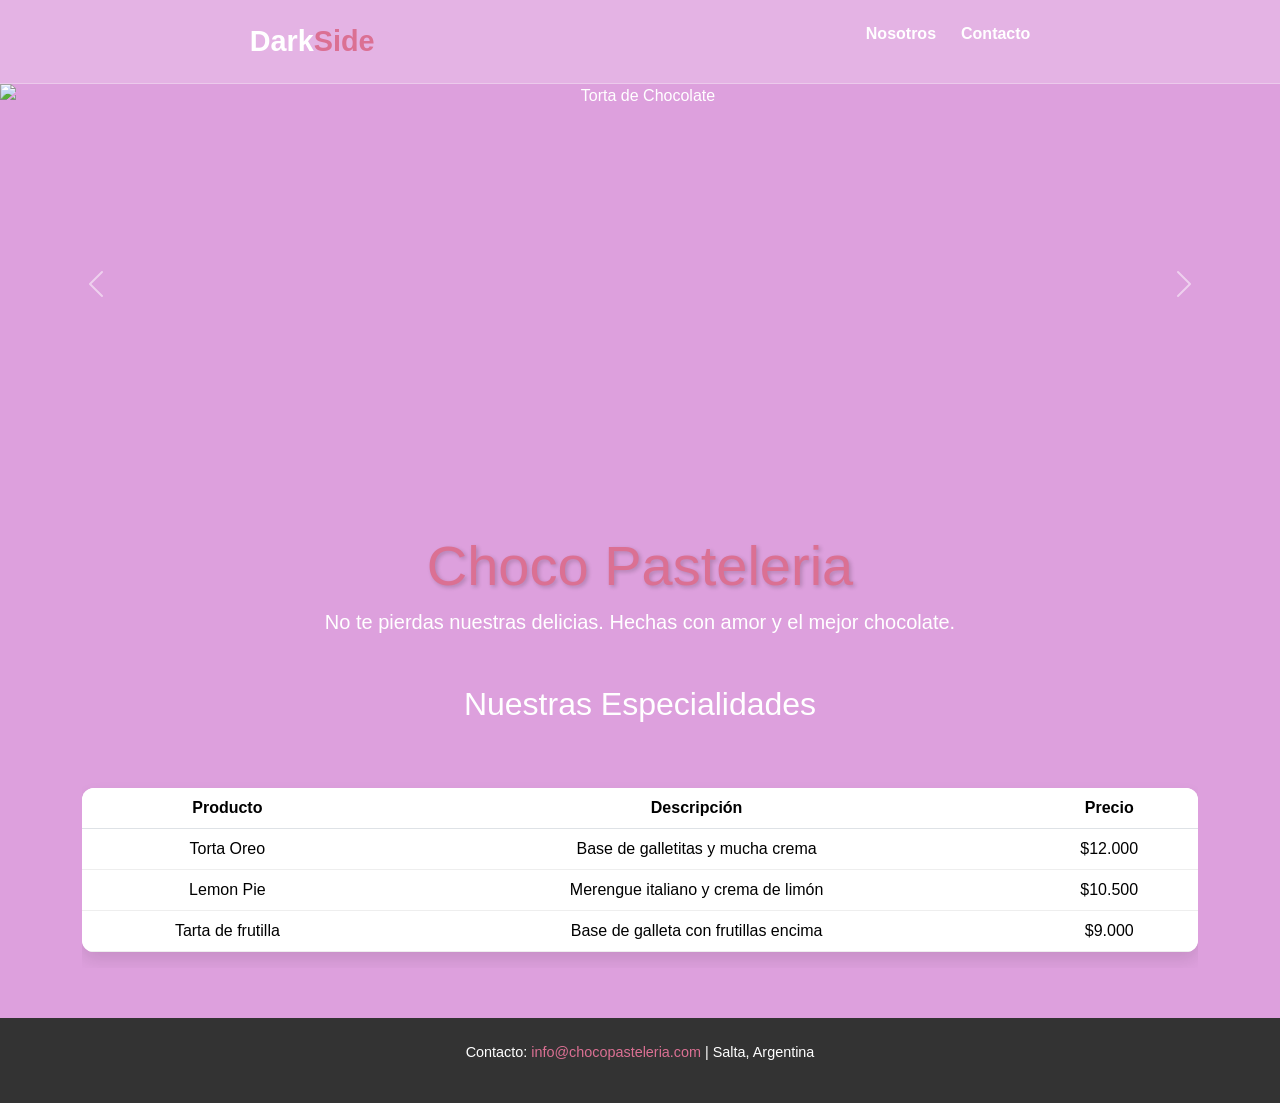
==== index.html @ 679c9f0e "subida de proyecto llamada Choco Pasteleria con carousel" ====
<!DOCTYPE html>
<html lang="es">
<head>
    <meta charset="UTF-8">
    <meta name="viewport" content="width=device-width, initial-scale=1.0">
    <title>Choco Pasteleria - Dark Side</title>
    
    <link href="https://cdn.jsdelivr.net/npm/bootstrap@5.3.3/dist/css/bootstrap.min.css" rel="stylesheet">
    
    <link rel="stylesheet" href="estilo.css">
</head>
<body>

    <header>
        <nav class="navbar-custom">
            <div class="logo">Dark<span>Side</span></div>
            <ul class="nav-links">
                <li><a href="#">Nosotros</a></li>
                <li><a href="#">Contacto</a></li>
            </ul>
        </nav>

        <div id="carouselExample" class="carousel slide" data-bs-ride="carousel">
            <div class="carousel-inner">
                <div class="carousel-item active">
                    <img src="https://images.unsplash.com/photo-1578985545062-69928b1d9587?q=80&w=1200&h=450&fit=crop" class="d-block w-100" alt="Torta de Chocolate">
                </div>
                <div class="carousel-item">
                    <img src="https://images.unsplash.com/photo-1488477181946-6428a0291777?q=80&w=1200&h=450&fit=crop" class="d-block w-100" alt="Postre de Frutilla">
                </div>
                <div class="carousel-item">
                    <img src="https://images.unsplash.com/photo-1535141192574-5d4897c12636?q=80&w=1200&h=450&fit=crop" class="d-block w-100" alt="Cupcakes">
                </div>
            </div>

            <button class="carousel-control-prev" type="button" data-bs-target="#carouselExample" data-bs-slide="prev">
                <span class="carousel-control-prev-icon" aria-hidden="true"></span>
                <span class="visually-hidden">Anterior</span>
            </button>
            <button class="carousel-control-next" type="button" data-bs-target="#carouselExample" data-bs-slide="next">
                <span class="carousel-control-next-icon" aria-hidden="true"></span>
                <span class="visually-hidden">Siguiente</span>
            </button>
        </div>
    </header>

    <main class="container my-5">
        <section class="bienvenida text-center">
            <h1>Choco Pasteleria</h1>
            <p class="lead">No te pierdas nuestras delicias. Hechas con amor y el mejor chocolate.</p>
        </section>

        <section class="seccion-info mt-5">
            <h2 class="text-center mb-4">Nuestras Especialidades</h2>
            <div class="table-responsive">
                <table class="table">
                    <thead>
                        <tr>
                            <th>Producto</th>
                            <th>Descripción</th>
                            <th>Precio</th>
                        </tr>
                    </thead>
                    <tbody>
                        <tr>
                            <td>Torta Oreo</td>
                            <td>Base de galletitas y mucha crema</td>
                            <td>$12.000</td>
                        </tr>
                        <tr>
                            <td>Lemon Pie</td>
                            <td>Merengue italiano y crema de limón</td>
                            <td>$10.500</td>
                        </tr>
                        <tr>
                            <td>Tarta de frutilla</td>
                            <td>Base de galleta con frutillas encima</td>
                            <td>$9.000</td>
                        </tr>
                    </tbody>
                </table>
            </div>
        </section>
    </main>

    <footer class="footer-contacto text-center p-4">
        <p>Contacto: <a href="mailto:info@chocopasteleria.com">info@chocopasteleria.com</a> | Salta, Argentina</p>
    </footer>

    <script src="https://cdn.jsdelivr.net/npm/bootstrap@5.3.3/dist/js/bootstrap.bundle.min.js"></script>

</body>
</html>
---- estilo.css ----
body {
    background-color: plum;
    color: white;
    font-family: 'Segoe UI', Tahoma, Geneva, Verdana, sans-serif;
    margin: 0;
    text-align: center;

}

.navbar {
    background-color: rgba(255, 255, 255, 0.2);
    display: flex;
    justify-content: space-around;
    align-items: center;
    padding: 20px;
    border-bottom: 1px solid rgba(255, 255, 255, 0.3);

}

.logo {
    font-size: 1.8rem;
    font-weight: bold;

}

.logo span {
    color: palevioletred;

}

.nav-links {
    list-style: none;
    display: flex;
    gap: 25px;

}

.nav-links a {
    text-decoration: none;
    color: white;
    font-weight: 600;
    transition: 0.3s;

}
.nav-links a:hover {
    color: palevioletred;

}

h1 {
    color: palevioletred;
    font-size: 3.5rem;
    margin-top: 40px;
    text-shadow: 2px 2px 4px rgba(0,0,0,0.2);

}

.foto-principal {
    width: 280px;
    height: 280px;
    object-fit: cover;
    border-radius: 50%; /* Foto redonda */
    border: 6px solid white;
    box-shadow: 0 10px 30px rgba(0,0,0,0.3);
    margin: 30px 0;
    transition: transform 0.4s;

}
table {
    width: 85%;
    margin: 40px auto;
    border-collapse: collapse;
    background-color: white;
    color: #444;
    border-radius: 12px;
    overflow: hidden;
    box-shadow: 0 8px 16px rgba(0,0,0,0.1);

}

th {
    background-color: palevioletred;
    color: white;
    padding: 15px;
    font-weight: bold;

}


td {
    padding: 12px;
    border-bottom: 1px solid #eee;
}

.navbar-custom {
    background-color: rgba(255, 255, 255, 0.2); 
    display: flex;
    justify-content: space-around;
    align-items: center;
    padding: 20px;
    border-bottom: 1px solid rgba(255, 255, 255, 0.3);
}


.carousel-item img {
    height: 400px; /* Altura fija para el encabezado */
    object-fit: cover;
}


.footer-contacto {
    background-color: #333;
    color: white;
    padding: 20px 0;
    margin-top: 50px;
    font-size: 0.9rem;
}

.footer-contacto a {
    color: palevioletred;
    text-decoration: none;
}


.table-responsive {
    display: flex;
    justify-content: center;
}
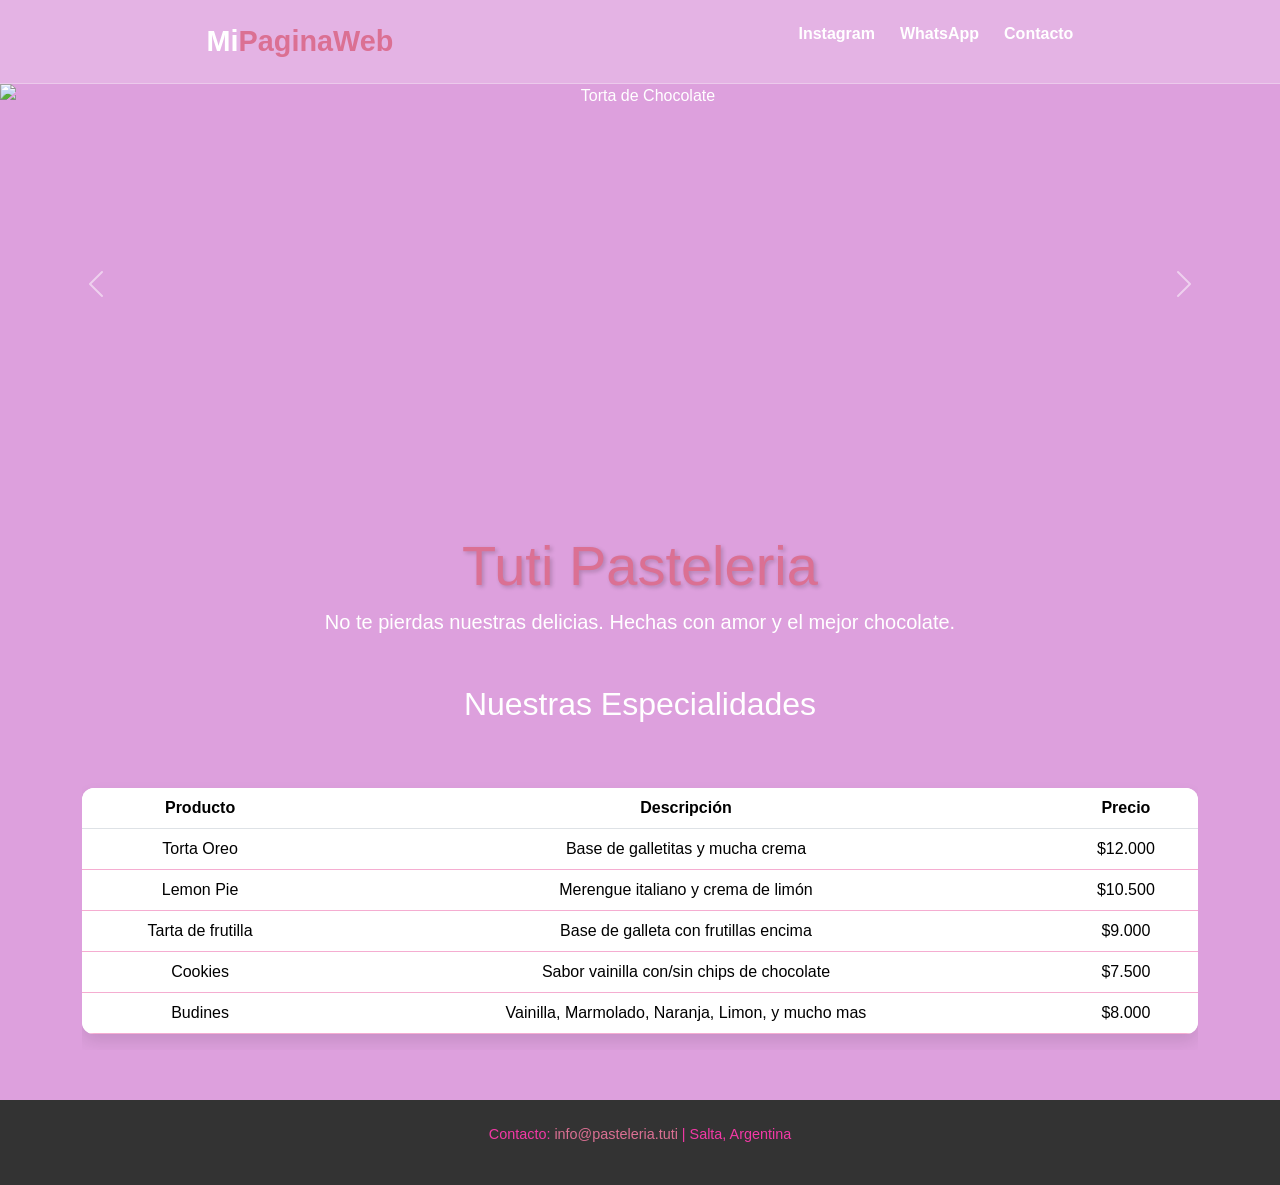
==== commit 6068b514: "Pagina con cambios Le realice algunos cambios sobre le nombre, agregue tipo de producto y cambio de " ====
--- a/index.html
+++ b/index.html
@@ -1,93 +1,104 @@
-<!DOCTYPE html>
-<html lang="es">
-<head>
-    <meta charset="UTF-8">
-    <meta name="viewport" content="width=device-width, initial-scale=1.0">
-    <title>Choco Pasteleria - Dark Side</title>
-    
-    <link href="https://cdn.jsdelivr.net/npm/bootstrap@5.3.3/dist/css/bootstrap.min.css" rel="stylesheet">
-    
-    <link rel="stylesheet" href="estilo.css">
-</head>
-<body>
-
-    <header>
-        <nav class="navbar-custom">
-            <div class="logo">Dark<span>Side</span></div>
-            <ul class="nav-links">
-                <li><a href="#">Nosotros</a></li>
-                <li><a href="#">Contacto</a></li>
-            </ul>
-        </nav>
-
-        <div id="carouselExample" class="carousel slide" data-bs-ride="carousel">
-            <div class="carousel-inner">
-                <div class="carousel-item active">
-                    <img src="https://images.unsplash.com/photo-1578985545062-69928b1d9587?q=80&w=1200&h=450&fit=crop" class="d-block w-100" alt="Torta de Chocolate">
-                </div>
-                <div class="carousel-item">
-                    <img src="https://images.unsplash.com/photo-1488477181946-6428a0291777?q=80&w=1200&h=450&fit=crop" class="d-block w-100" alt="Postre de Frutilla">
-                </div>
-                <div class="carousel-item">
-                    <img src="https://images.unsplash.com/photo-1535141192574-5d4897c12636?q=80&w=1200&h=450&fit=crop" class="d-block w-100" alt="Cupcakes">
-                </div>
-            </div>
-
-            <button class="carousel-control-prev" type="button" data-bs-target="#carouselExample" data-bs-slide="prev">
-                <span class="carousel-control-prev-icon" aria-hidden="true"></span>
-                <span class="visually-hidden">Anterior</span>
-            </button>
-            <button class="carousel-control-next" type="button" data-bs-target="#carouselExample" data-bs-slide="next">
-                <span class="carousel-control-next-icon" aria-hidden="true"></span>
-                <span class="visually-hidden">Siguiente</span>
-            </button>
-        </div>
-    </header>
-
-    <main class="container my-5">
-        <section class="bienvenida text-center">
-            <h1>Choco Pasteleria</h1>
-            <p class="lead">No te pierdas nuestras delicias. Hechas con amor y el mejor chocolate.</p>
-        </section>
-
-        <section class="seccion-info mt-5">
-            <h2 class="text-center mb-4">Nuestras Especialidades</h2>
-            <div class="table-responsive">
-                <table class="table">
-                    <thead>
-                        <tr>
-                            <th>Producto</th>
-                            <th>Descripción</th>
-                            <th>Precio</th>
-                        </tr>
-                    </thead>
-                    <tbody>
-                        <tr>
-                            <td>Torta Oreo</td>
-                            <td>Base de galletitas y mucha crema</td>
-                            <td>$12.000</td>
-                        </tr>
-                        <tr>
-                            <td>Lemon Pie</td>
-                            <td>Merengue italiano y crema de limón</td>
-                            <td>$10.500</td>
-                        </tr>
-                        <tr>
-                            <td>Tarta de frutilla</td>
-                            <td>Base de galleta con frutillas encima</td>
-                            <td>$9.000</td>
-                        </tr>
-                    </tbody>
-                </table>
-            </div>
-        </section>
-    </main>
-
-    <footer class="footer-contacto text-center p-4">
-        <p>Contacto: <a href="mailto:info@chocopasteleria.com">info@chocopasteleria.com</a> | Salta, Argentina</p>
-    </footer>
-
-    <script src="https://cdn.jsdelivr.net/npm/bootstrap@5.3.3/dist/js/bootstrap.bundle.min.js"></script>
-
-</body>
-</html>
+<!DOCTYPE html>
+<html lang="es">
+<head>
+    <meta charset="UTF-8">
+    <meta name="viewport" content="width=device-width, initial-scale=1.0">
+    <title>Tuti Pasteleria - Dark Side</title>
+    
+    <link href="https://cdn.jsdelivr.net/npm/bootstrap@5.3.3/dist/css/bootstrap.min.css" rel="stylesheet">
+    
+    <link rel="stylesheet" href="estilo.css">
+</head>
+<body>
+
+    <header>
+        <nav class="navbar-custom">
+            <div class="logo">Mi<span>PaginaWeb</span></div>
+            <ul class="nav-links">
+                <li><a href="https://www.instagram.com/pasteleria.tuti" target="_blank">Instagram</a></li>
+                <li><a href="https://wa.me/5493875457178" target="_blank">WhatsApp</a></li>
+                <li><a href="#">Contacto</a></li>
+</ul>
+        </nav>
+
+        <div id="carouselExample" class="carousel slide" data-bs-ride="carousel">
+            <div class="carousel-inner">
+                <div class="carousel-item active">
+                    <img src="https://images.unsplash.com/photo-1578985545062-69928b1d9587?q=80&w=1200&h=450&fit=crop" class="d-block w-100" alt="Torta de Chocolate">
+                </div>
+                <div class="carousel-item">
+                    <img src="https://images.unsplash.com/photo-1488477181946-6428a0291777?q=80&w=1200&h=450&fit=crop" class="d-block w-100" alt="Postre de Frutilla">
+                </div>
+                <div class="carousel-item">
+                    <img src="https://images.unsplash.com/photo-1535141192574-5d4897c12636?q=80&w=1200&h=450&fit=crop" class="d-block w-100" alt="Cupcakes">
+                </div>
+            </div>
+
+            <button class="carousel-control-prev" type="button" data-bs-target="#carouselExample" data-bs-slide="prev">
+                <span class="carousel-control-prev-icon" aria-hidden="true"></span>
+                <span class="visually-hidden">Anterior</span>
+            </button>
+            <button class="carousel-control-next" type="button" data-bs-target="#carouselExample" data-bs-slide="next">
+                <span class="carousel-control-next-icon" aria-hidden="true"></span>
+                <span class="visually-hidden">Siguiente</span>
+            </button>
+        </div>
+    </header>
+
+    <main class="container my-5">
+        <section class="bienvenida text-center">
+            <h1>Tuti Pasteleria</h1>
+            <p class="lead">No te pierdas nuestras delicias. Hechas con amor y el mejor chocolate.</p>
+        </section>
+
+        <section class="seccion-info mt-5">
+            <h2 class="text-center mb-4">Nuestras Especialidades</h2>
+            <div class="table-responsive">
+                <table class="table">
+                    <thead>
+                        <tr>
+                            <th>Producto</th>
+                            <th>Descripción</th>
+                            <th>Precio</th>
+                        </tr>
+                    </thead>
+                    <tbody>
+                        <tr>
+                            <td>Torta Oreo</td>
+                            <td>Base de galletitas y mucha crema</td>
+                            <td>$12.000</td>
+                        </tr>
+                        <tr>
+                            <td>Lemon Pie</td>
+                            <td>Merengue italiano y crema de limón</td>
+                            <td>$10.500</td>
+                        </tr>
+                        <tr>
+                            <td>Tarta de frutilla</td>
+                            <td>Base de galleta con frutillas encima</td>
+                            <td>$9.000</td>
+                        </tr>
+                        <tr>
+                            <td>Cookies</td>
+                            <td>Sabor vainilla con/sin chips de chocolate</td>
+                            <td>$7.500</td>
+                        </tr>
+                        <tr>
+                            <td>Budines</td>
+                            <td>Vainilla, Marmolado, Naranja, Limon, y mucho mas</td>
+                            <td>$8.000</td>
+                        </tr>
+                    </tbody>
+                </table>
+            </div>
+        </section>
+    </main>
+
+    <footer class="footer-contacto text-center p-4">
+        <p>Contacto: <a href="mailto:info@chocopasteleria.com">info@pasteleria.tuti</a> | Salta, Argentina</p>
+    </footer>
+
+    <script src="https://cdn.jsdelivr.net/npm/bootstrap@5.3.3/dist/js/bootstrap.bundle.min.js"></script>
+
+</body>
+</html>
--- a/estilo.css
+++ b/estilo.css
@@ -1,129 +1,129 @@
-body {
-    background-color: plum;
-    color: white;
-    font-family: 'Segoe UI', Tahoma, Geneva, Verdana, sans-serif;
-    margin: 0;
-    text-align: center;
-
-}
-
-.navbar {
-    background-color: rgba(255, 255, 255, 0.2);
-    display: flex;
-    justify-content: space-around;
-    align-items: center;
-    padding: 20px;
-    border-bottom: 1px solid rgba(255, 255, 255, 0.3);
-
-}
-
-.logo {
-    font-size: 1.8rem;
-    font-weight: bold;
-
-}
-
-.logo span {
-    color: palevioletred;
-
-}
-
-.nav-links {
-    list-style: none;
-    display: flex;
-    gap: 25px;
-
-}
-
-.nav-links a {
-    text-decoration: none;
-    color: white;
-    font-weight: 600;
-    transition: 0.3s;
-
-}
-.nav-links a:hover {
-    color: palevioletred;
-
-}
-
-h1 {
-    color: palevioletred;
-    font-size: 3.5rem;
-    margin-top: 40px;
-    text-shadow: 2px 2px 4px rgba(0,0,0,0.2);
-
-}
-
-.foto-principal {
-    width: 280px;
-    height: 280px;
-    object-fit: cover;
-    border-radius: 50%; /* Foto redonda */
-    border: 6px solid white;
-    box-shadow: 0 10px 30px rgba(0,0,0,0.3);
-    margin: 30px 0;
-    transition: transform 0.4s;
-
-}
-table {
-    width: 85%;
-    margin: 40px auto;
-    border-collapse: collapse;
-    background-color: white;
-    color: #444;
-    border-radius: 12px;
-    overflow: hidden;
-    box-shadow: 0 8px 16px rgba(0,0,0,0.1);
-
-}
-
-th {
-    background-color: palevioletred;
-    color: white;
-    padding: 15px;
-    font-weight: bold;
-
-}
-
-
-td {
-    padding: 12px;
-    border-bottom: 1px solid #eee;
-}
-
-.navbar-custom {
-    background-color: rgba(255, 255, 255, 0.2); 
-    display: flex;
-    justify-content: space-around;
-    align-items: center;
-    padding: 20px;
-    border-bottom: 1px solid rgba(255, 255, 255, 0.3);
-}
-
-
-.carousel-item img {
-    height: 400px; /* Altura fija para el encabezado */
-    object-fit: cover;
-}
-
-
-.footer-contacto {
-    background-color: #333;
-    color: white;
-    padding: 20px 0;
-    margin-top: 50px;
-    font-size: 0.9rem;
-}
-
-.footer-contacto a {
-    color: palevioletred;
-    text-decoration: none;
-}
-
-
-.table-responsive {
-    display: flex;
-    justify-content: center;
-}
-
+body {
+    background-color: plum;
+    color: white;
+    font-family: 'Segoe UI', Tahoma, Geneva, Verdana, sans-serif;
+    margin: 0;
+    text-align: center;
+
+}
+
+.navbar {
+    background-color: rgba(255, 255, 255, 0.2);
+    display: flex;
+    justify-content: space-around;
+    align-items: center;
+    padding: 20px;
+    border-bottom: 1px solid rgba(255, 255, 255, 0.3);
+
+}
+
+.logo {
+    font-size: 1.8rem;
+    font-weight: bold;
+
+}
+
+.logo span {
+    color: palevioletred;
+
+}
+
+.nav-links {
+    list-style: none;
+    display: flex;
+    gap: 25px;
+
+}
+
+.nav-links a {
+    text-decoration: none;
+    color: white;
+    font-weight: 600;
+    transition: 0.3s;
+
+}
+.nav-links a:hover {
+    color: palevioletred;
+
+}
+
+h1 {
+    color: palevioletred;
+    font-size: 3.5rem;
+    margin-top: 40px;
+    text-shadow: 2px 2px 4px rgba(0,0,0,0.2);
+
+}
+
+.foto-principal {
+    width: 280px;
+    height: 280px;
+    object-fit: cover;
+    border-radius: 50%; /* Foto redonda */
+    border: 6px solid white;
+    box-shadow: 0 10px 30px rgba(0,0,0,0.3);
+    margin: 30px 0;
+    transition: transform 0.4s;
+
+}
+table {
+    width: 85%;
+    margin: 40px auto;
+    border-collapse: collapse;
+    background-color: white;
+    color: #444;
+    border-radius: 12px;
+    overflow: hidden;
+    box-shadow: 0 8px 16px rgba(0,0,0,0.1);
+
+}
+
+th {
+    background-color: palevioletred;
+    color: rgb(252, 246, 249);
+    padding: 15px;
+    font-weight: bold;
+
+}
+
+
+td {
+    padding: 12px;
+    border-bottom: 1px solid #f5add1;
+}
+
+.navbar-custom {
+    background-color: rgba(255, 255, 255, 0.2); 
+    display: flex;
+    justify-content: space-around;
+    align-items: center;
+    padding: 20px;
+    border-bottom: 1px solid rgba(255, 255, 255, 0.3);
+}
+
+
+.carousel-item img {
+    height: 400px; 
+    object-fit: cover;
+}
+
+
+.footer-contacto {
+    background-color: #333;
+    color: rgb(243, 57, 166);
+    padding: 20px 0;
+    margin-top: 50px;
+    font-size: 0.9rem;
+}
+
+.footer-contacto a {
+    color: palevioletred;
+    text-decoration: none;
+}
+
+
+.table-responsive {
+    display: flex;
+    justify-content: center;
+}
+
